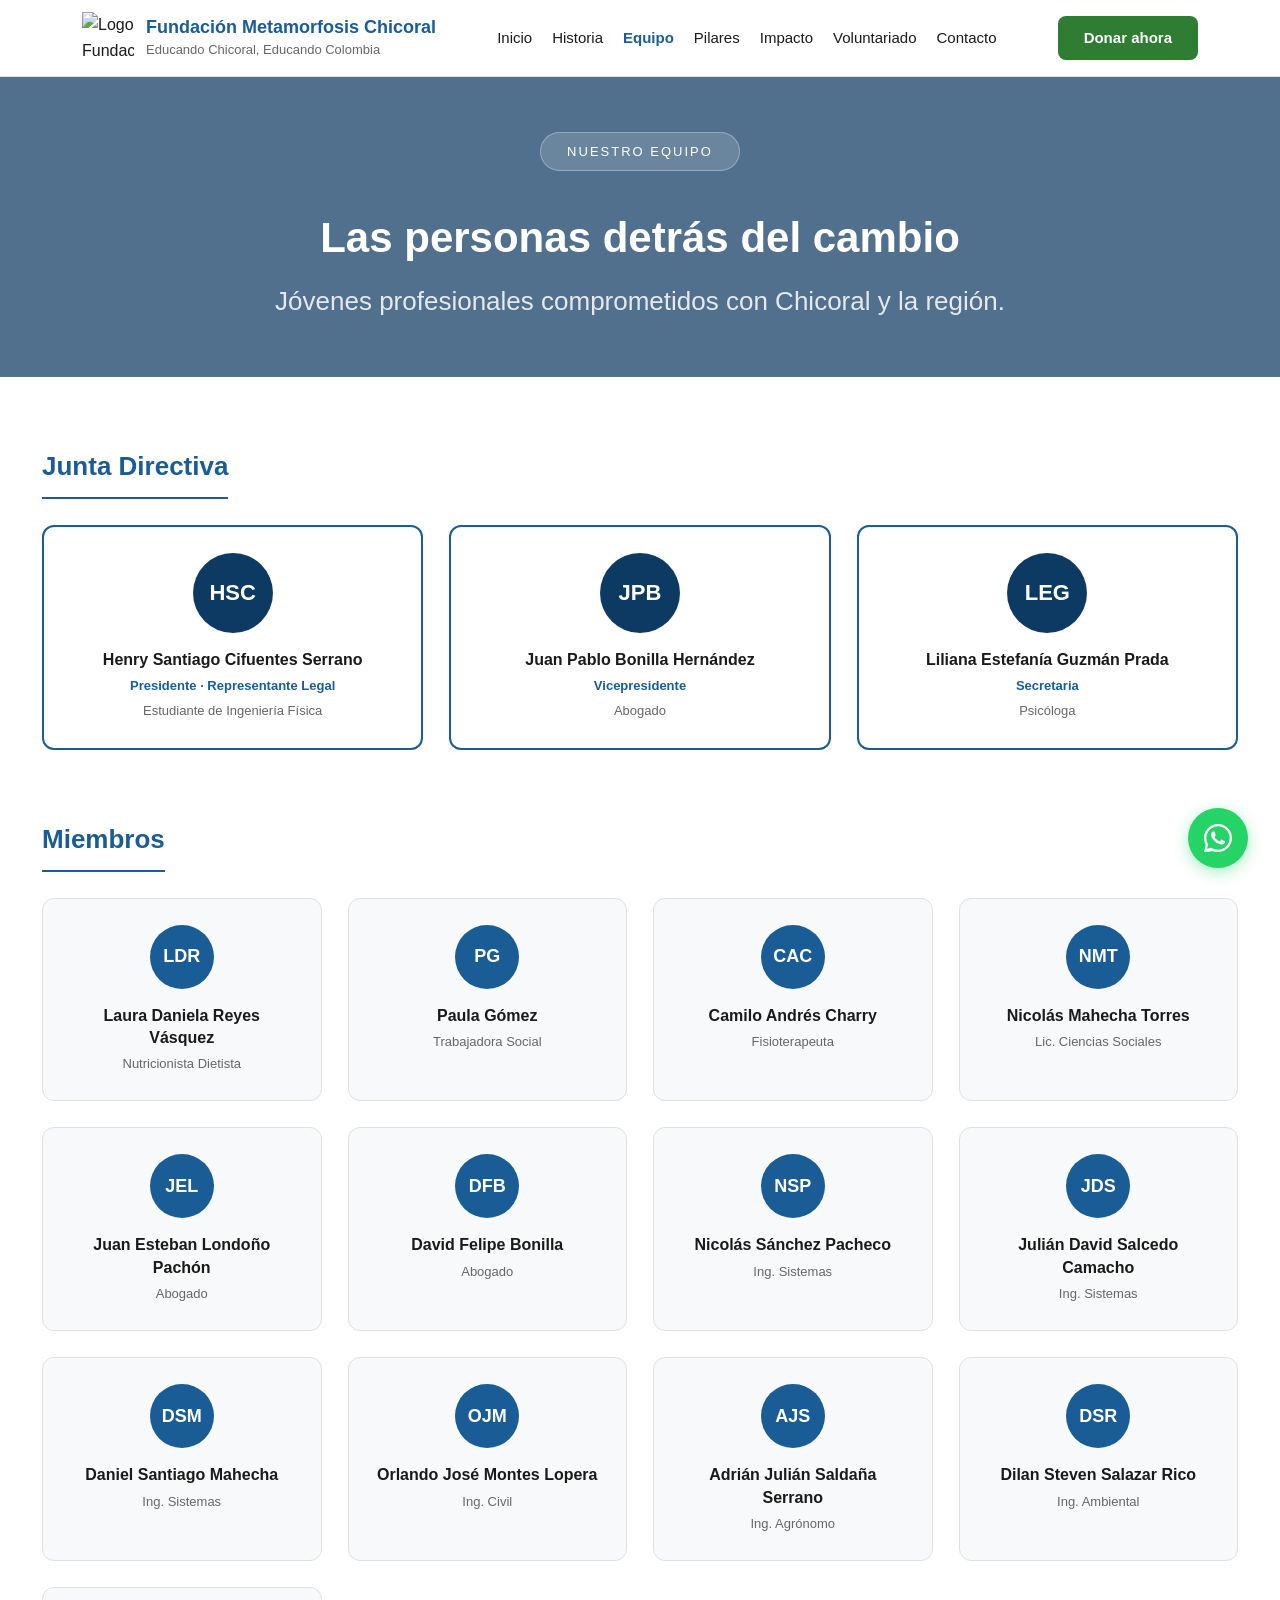
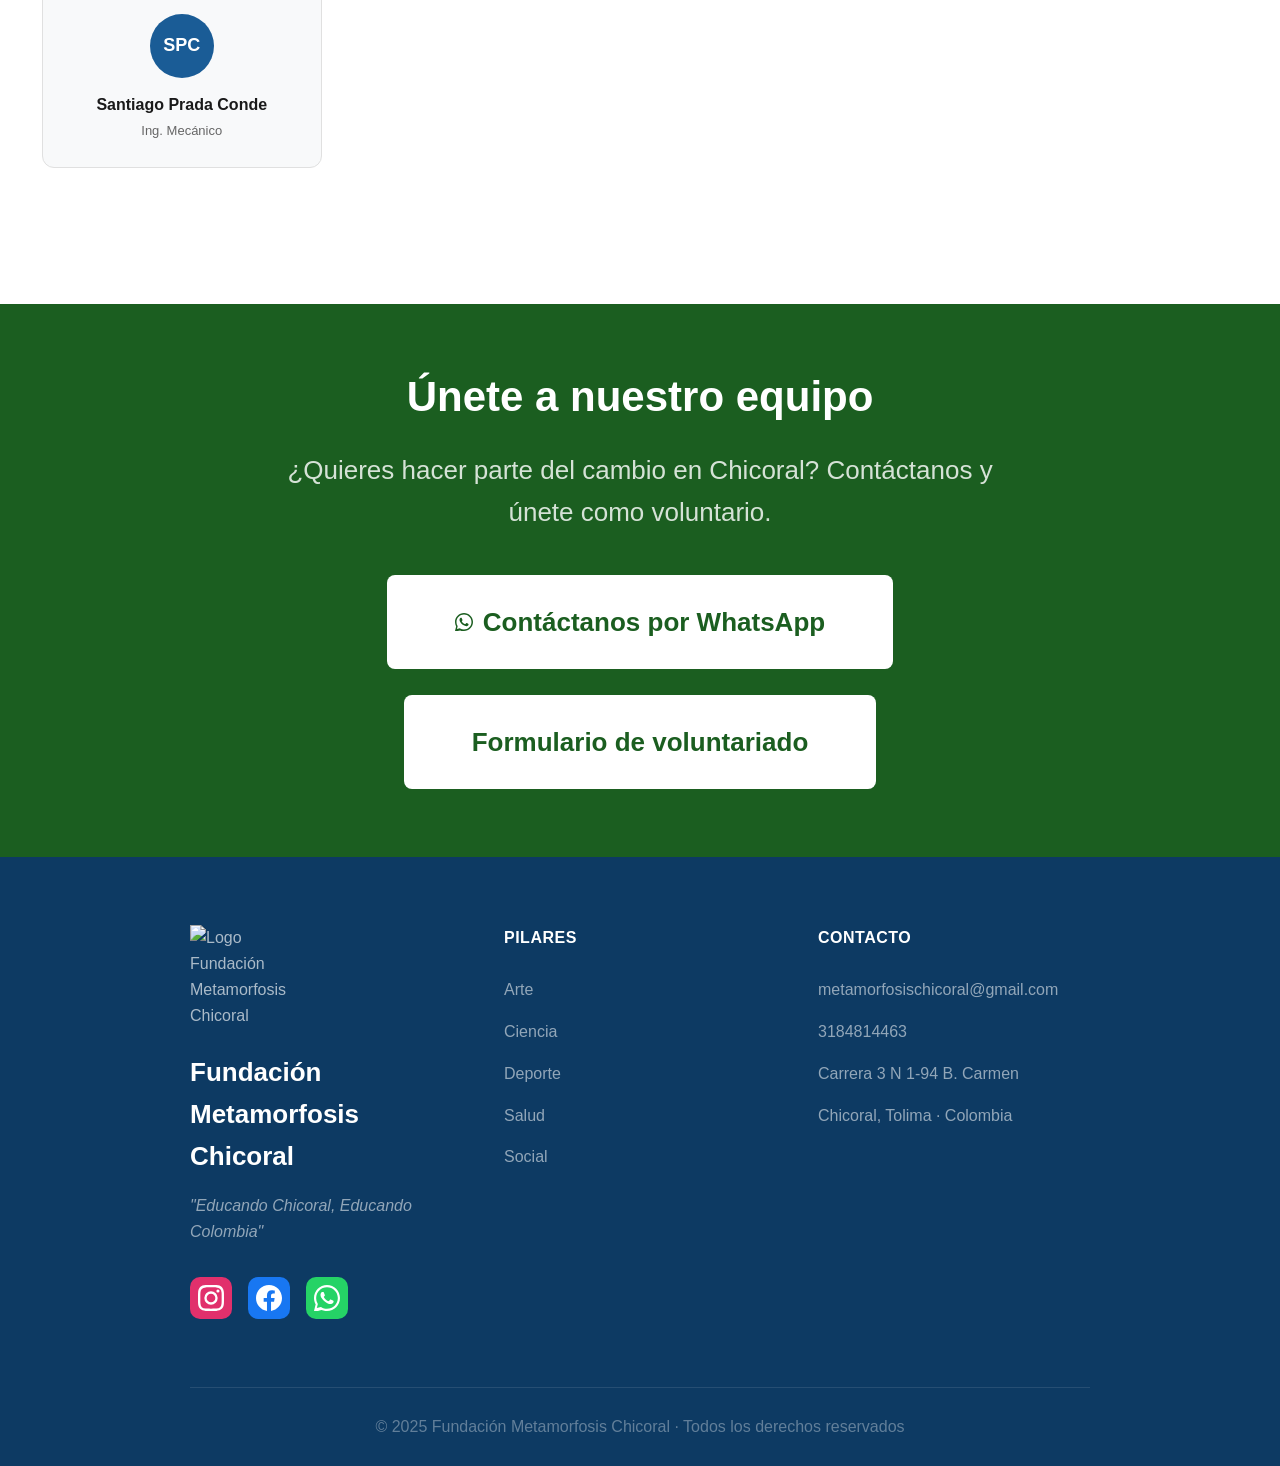
==== equipo.html @ ad76da76 "feat: paginas historia y equipo separadas" ====
<!DOCTYPE html>
<html lang="es">
  <head>
    <meta charset="UTF-8" />
    <meta name="viewport" content="width=device-width, initial-scale=1.0" />
    <meta name="description" content="Equipo de la Fundación Metamorfosis Chicoral — Junta Directiva y Miembros." />
    <link rel="icon" type="image/png" href="img/logo.png" />
    <title>Equipo — Fundación Metamorfosis Chicoral</title>
    <link rel="stylesheet" href="css/styles.css" />
  </head>
  <body>

    <!-- Navbar -->
    <nav id="navbar">
      <div class="nav-container">
        <div class="nav-logo">
          <img src="img/logo.png" alt="Logo Fundación Metamorfosis Chicoral" />
          <div class="nav-logo-text">
            <span class="nav-logo-nombre">Fundación Metamorfosis Chicoral</span>
            <span class="nav-logo-slogan">Educando Chicoral, Educando Colombia</span>
          </div>
        </div>
        <ul class="nav-links">
          <li><a href="index.html">Inicio</a></li>
          <li><a href="historia.html">Historia</a></li>
          <li><a href="equipo.html" class="active">Equipo</a></li>
          <li><a href="index.html#pilares">Pilares</a></li>
          <li><a href="index.html#impacto">Impacto</a></li>
          <li><a href="index.html#voluntariado">Voluntariado</a></li>
          <li><a href="index.html#footer">Contacto</a></li>
        </ul>
        <a href="index.html#donaciones" class="nav-btn">Donar ahora</a>
        <div class="nav-hamburger" id="hamburger">
          <span></span><span></span><span></span>
        </div>
      </div>
    </nav>

    <!-- Hero Equipo -->
    <div class="page-hero">
      <div class="page-hero-overlay"></div>
      <div class="page-hero-content">
        <span class="hero-tag">Nuestro equipo</span>
        <h1>Las personas detrás del cambio</h1>
        <p>Jóvenes profesionales comprometidos con Chicoral y la región.</p>
      </div>
    </div>

    <!-- Equipo -->
    <section id="equipo">
      <div class="equipo-container">

        <div class="equipo-bloque">
          <h3 class="equipo-titulo">Junta Directiva</h3>
          <div class="equipo-grid junta-grid">
            <div class="miembro-card junta">
              <div class="miembro-avatar">HSC</div>
              <div class="miembro-nombre">Henry Santiago Cifuentes Serrano</div>
              <div class="miembro-cargo">Presidente · Representante Legal</div>
              <div class="miembro-profesion">Estudiante de Ingeniería Física</div>
            </div>
            <div class="miembro-card junta">
              <div class="miembro-avatar">JPB</div>
              <div class="miembro-nombre">Juan Pablo Bonilla Hernández</div>
              <div class="miembro-cargo">Vicepresidente</div>
              <div class="miembro-profesion">Abogado</div>
            </div>
            <div class="miembro-card junta">
              <div class="miembro-avatar">LEG</div>
              <div class="miembro-nombre">Liliana Estefanía Guzmán Prada</div>
              <div class="miembro-cargo">Secretaria</div>
              <div class="miembro-profesion">Psicóloga</div>
            </div>
          </div>
        </div>

        <div class="equipo-bloque">
          <h3 class="equipo-titulo">Miembros</h3>
          <div class="equipo-grid miembros-grid">
            <div class="miembro-card">
              <div class="miembro-avatar">LDR</div>
              <div class="miembro-nombre">Laura Daniela Reyes Vásquez</div>
              <div class="miembro-profesion">Nutricionista Dietista</div>
            </div>
            <div class="miembro-card">
              <div class="miembro-avatar">PG</div>
              <div class="miembro-nombre">Paula Gómez</div>
              <div class="miembro-profesion">Trabajadora Social</div>
            </div>
            <div class="miembro-card">
              <div class="miembro-avatar">CAC</div>
              <div class="miembro-nombre">Camilo Andrés Charry</div>
              <div class="miembro-profesion">Fisioterapeuta</div>
            </div>
            <div class="miembro-card">
              <div class="miembro-avatar">NMT</div>
              <div class="miembro-nombre">Nicolás Mahecha Torres</div>
              <div class="miembro-profesion">Lic. Ciencias Sociales</div>
            </div>
            <div class="miembro-card">
              <div class="miembro-avatar">JEL</div>
              <div class="miembro-nombre">Juan Esteban Londoño Pachón</div>
              <div class="miembro-profesion">Abogado</div>
            </div>
            <div class="miembro-card">
              <div class="miembro-avatar">DFB</div>
              <div class="miembro-nombre">David Felipe Bonilla</div>
              <div class="miembro-profesion">Abogado</div>
            </div>
            <div class="miembro-card">
              <div class="miembro-avatar">NSP</div>
              <div class="miembro-nombre">Nicolás Sánchez Pacheco</div>
              <div class="miembro-profesion">Ing. Sistemas</div>
            </div>
            <div class="miembro-card">
              <div class="miembro-avatar">JDS</div>
              <div class="miembro-nombre">Julián David Salcedo Camacho</div>
              <div class="miembro-profesion">Ing. Sistemas</div>
            </div>
            <div class="miembro-card">
              <div class="miembro-avatar">DSM</div>
              <div class="miembro-nombre">Daniel Santiago Mahecha</div>
              <div class="miembro-profesion">Ing. Sistemas</div>
            </div>
            <div class="miembro-card">
              <div class="miembro-avatar">OJM</div>
              <div class="miembro-nombre">Orlando José Montes Lopera</div>
              <div class="miembro-profesion">Ing. Civil</div>
            </div>
            <div class="miembro-card">
              <div class="miembro-avatar">AJS</div>
              <div class="miembro-nombre">Adrián Julián Saldaña Serrano</div>
              <div class="miembro-profesion">Ing. Agrónomo</div>
            </div>
            <div class="miembro-card">
              <div class="miembro-avatar">DSR</div>
              <div class="miembro-nombre">Dilan Steven Salazar Rico</div>
              <div class="miembro-profesion">Ing. Ambiental</div>
            </div>
            <div class="miembro-card">
              <div class="miembro-avatar">SPC</div>
              <div class="miembro-nombre">Santiago Prada Conde</div>
              <div class="miembro-profesion">Ing. Mecánico</div>
            </div>
          </div>
        </div>

      </div>
    </section>

    <!-- CTA -->
    <section id="cta">
      <div class="cta-container">
        <h2>Únete a nuestro equipo</h2>
        <p>¿Quieres hacer parte del cambio en Chicoral? Contáctanos y únete como voluntario.</p>
        <div class="cta-btns">
          <a href="https://wa.me/573184814463" target="_blank" class="btn-wapp">
            <svg xmlns="http://www.w3.org/2000/svg" width="18" height="18" viewBox="0 0 24 24" fill="#1b5e20"><path d="M17.472 14.382c-.297-.149-1.758-.867-2.03-.967-.273-.099-.471-.148-.67.15-.197.297-.767.966-.94 1.164-.173.199-.347.223-.644.075-.297-.15-1.255-.463-2.39-1.475-.883-.788-1.48-1.761-1.653-2.059-.173-.297-.018-.458.13-.606.134-.133.298-.347.446-.52.149-.174.198-.298.298-.497.099-.198.05-.371-.025-.52-.075-.149-.669-1.612-.916-2.207-.242-.579-.487-.5-.669-.51-.173-.008-.371-.01-.57-.01-.198 0-.52.074-.792.372-.272.297-1.04 1.016-1.04 2.479 0 1.462 1.065 2.875 1.213 3.074.149.198 2.096 3.2 5.077 4.487.709.306 1.262.489 1.694.625.712.227 1.36.195 1.871.118.571-.085 1.758-.719 2.006-1.413.248-.694.248-1.289.173-1.413-.074-.124-.272-.198-.57-.347z"/><path d="M12 0C5.373 0 0 5.373 0 12c0 2.127.557 4.126 1.526 5.855L.057 23.743a.75.75 0 0 0 .914.914l5.888-1.469A11.944 11.944 0 0 0 12 24c6.627 0 12-5.373 12-12S18.627 0 12 0zm0 22c-1.891 0-3.667-.523-5.188-1.427l-.372-.22-3.853.961.977-3.762-.242-.386A9.944 9.944 0 0 1 2 12C2 6.477 6.477 2 12 2s10 4.477 10 10-4.477 10-10 10z"/></svg>
            Contáctanos por WhatsApp
          </a>
          <a href="index.html#voluntariado" class="btn-primary" style="background:var(--blanco);color:var(--verde-oscuro);">
            Formulario de voluntariado
          </a>
        </div>
      </div>
    </section>

    <!-- Footer -->
    <footer id="footer">
      <div class="footer-container">
        <div class="footer-brand">
          <img src="img/logo.png" alt="Logo Fundación Metamorfosis Chicoral" />
          <div class="footer-nombre">Fundación Metamorfosis Chicoral</div>
          <div class="footer-slogan">"Educando Chicoral, Educando Colombia"</div>
          <div class="footer-redes">
            <a href="https://www.instagram.com/fund.metamorfosis.chicoral/" target="_blank" class="red-instagram">
              <svg xmlns="http://www.w3.org/2000/svg" width="22" height="22" viewBox="0 0 24 24" fill="white"><path d="M12 2.163c3.204 0 3.584.012 4.85.07 3.252.148 4.771 1.691 4.919 4.919.058 1.265.069 1.645.069 4.849 0 3.205-.012 3.584-.069 4.849-.149 3.225-1.664 4.771-4.919 4.919-1.266.058-1.644.07-4.85.07-3.204 0-3.584-.012-4.849-.07-3.26-.149-4.771-1.699-4.919-4.92-.058-1.265-.07-1.644-.07-4.849 0-3.204.013-3.583.07-4.849.149-3.227 1.664-4.771 4.919-4.919 1.266-.057 1.645-.069 4.849-.069zM12 0C8.741 0 8.333.014 7.053.072 2.695.272.273 2.69.073 7.052.014 8.333 0 8.741 0 12c0 3.259.014 3.668.072 4.948.2 4.358 2.618 6.78 6.98 6.98C8.333 23.986 8.741 24 12 24c3.259 0 3.668-.014 4.948-.072 4.354-.2 6.782-2.618 6.979-6.98.059-1.28.073-1.689.073-4.948 0-3.259-.014-3.667-.072-4.947-.196-4.354-2.617-6.78-6.979-6.98C15.668.014 15.259 0 12 0zm0 5.838a6.162 6.162 0 1 0 0 12.324 6.162 6.162 0 0 0 0-12.324zM12 16a4 4 0 1 1 0-8 4 4 0 0 1 0 8zm6.406-11.845a1.44 1.44 0 1 0 0 2.881 1.44 1.44 0 0 0 0-2.881z"/></svg>
            </a>
            <a href="https://www.facebook.com/profile.php?id=100083086075014" target="_blank" class="red-facebook">
              <svg xmlns="http://www.w3.org/2000/svg" width="22" height="22" viewBox="0 0 24 24" fill="white"><path d="M24 12.073C24 5.405 18.627 0 12 0S0 5.405 0 12.073C0 18.1 4.388 23.094 10.125 24v-8.437H7.078v-3.49h3.047V9.43c0-3.007 1.792-4.669 4.533-4.669 1.312 0 2.686.235 2.686.235v2.953H15.83c-1.491 0-1.956.925-1.956 1.874v2.25h3.328l-.532 3.49h-2.796V24C19.612 23.094 24 18.1 24 12.073z"/></svg>
            </a>
            <a href="https://wa.me/573184814463" target="_blank" class="red-wapp">
              <svg xmlns="http://www.w3.org/2000/svg" width="22" height="22" viewBox="0 0 24 24" fill="white"><path d="M17.472 14.382c-.297-.149-1.758-.867-2.03-.967-.273-.099-.471-.148-.67.15-.197.297-.767.966-.94 1.164-.173.199-.347.223-.644.075-.297-.15-1.255-.463-2.39-1.475-.883-.788-1.48-1.761-1.653-2.059-.173-.297-.018-.458.13-.606.134-.133.298-.347.446-.52.149-.174.198-.298.298-.497.099-.198.05-.371-.025-.52-.075-.149-.669-1.612-.916-2.207-.242-.579-.487-.5-.669-.51-.173-.008-.371-.01-.57-.01-.198 0-.52.074-.792.372-.272.297-1.04 1.016-1.04 2.479 0 1.462 1.065 2.875 1.213 3.074.149.198 2.096 3.2 5.077 4.487.709.306 1.262.489 1.694.625.712.227 1.36.195 1.871.118.571-.085 1.758-.719 2.006-1.413.248-.694.248-1.289.173-1.413-.074-.124-.272-.198-.57-.347z"/><path d="M12 0C5.373 0 0 5.373 0 12c0 2.127.557 4.126 1.526 5.855L.057 23.743a.75.75 0 0 0 .914.914l5.888-1.469A11.944 11.944 0 0 0 12 24c6.627 0 12-5.373 12-12S18.627 0 12 0zm0 22c-1.891 0-3.667-.523-5.188-1.427l-.372-.22-3.853.961.977-3.762-.242-.386A9.944 9.944 0 0 1 2 12C2 6.477 6.477 2 12 2s10 4.477 10 10-4.477 10-10 10z"/></svg>
            </a>
          </div>
        </div>
        <div class="footer-col">
          <div class="footer-title">Pilares</div>
          <ul>
            <li><a href="index.html#pilares">Arte</a></li>
            <li><a href="index.html#pilares">Ciencia</a></li>
            <li><a href="index.html#pilares">Deporte</a></li>
            <li><a href="index.html#pilares">Salud</a></li>
            <li><a href="index.html#pilares">Social</a></li>
          </ul>
        </div>
        <div class="footer-col">
          <div class="footer-title">Contacto</div>
          <ul>
            <li><a href="mailto:metamorfosischicoral@gmail.com">metamorfosischicoral@gmail.com</a></li>
            <li><a href="https://wa.me/573184814463" target="_blank">3184814463</a></li>
            <li>Carrera 3 N 1-94 B. Carmen</li>
            <li>Chicoral, Tolima · Colombia</li>
          </ul>
        </div>
      </div>
      <div class="footer-bottom">
        © 2025 Fundación Metamorfosis Chicoral · Todos los derechos reservados
      </div>
    </footer>

    <!-- Botón flotante WhatsApp -->
    <a href="https://wa.me/573184814463" target="_blank" class="btn-flotante-wapp" title="Escríbenos por WhatsApp">
      <svg xmlns="http://www.w3.org/2000/svg" width="28" height="28" viewBox="0 0 24 24" fill="white"><path d="M17.472 14.382c-.297-.149-1.758-.867-2.03-.967-.273-.099-.471-.148-.67.15-.197.297-.767.966-.94 1.164-.173.199-.347.223-.644.075-.297-.15-1.255-.463-2.39-1.475-.883-.788-1.48-1.761-1.653-2.059-.173-.297-.018-.458.13-.606.134-.133.298-.347.446-.52.149-.174.198-.298.298-.497.099-.198.05-.371-.025-.52-.075-.149-.669-1.612-.916-2.207-.242-.579-.487-.5-.669-.51-.173-.008-.371-.01-.57-.01-.198 0-.52.074-.792.372-.272.297-1.04 1.016-1.04 2.479 0 1.462 1.065 2.875 1.213 3.074.149.198 2.096 3.2 5.077 4.487.709.306 1.262.489 1.694.625.712.227 1.36.195 1.871.118.571-.085 1.758-.719 2.006-1.413.248-.694.248-1.289.173-1.413-.074-.124-.272-.198-.57-.347z"/><path d="M12 0C5.373 0 0 5.373 0 12c0 2.127.557 4.126 1.526 5.855L.057 23.743a.75.75 0 0 0 .914.914l5.888-1.469A11.944 11.944 0 0 0 12 24c6.627 0 12-5.373 12-12S18.627 0 12 0zm0 22c-1.891 0-3.667-.523-5.188-1.427l-.372-.22-3.853.961.977-3.762-.242-.386A9.944 9.944 0 0 1 2 12C2 6.477 6.477 2 12 2s10 4.477 10 10-4.477 10-10 10z"/></svg>
    </a>

    <script src="js/main.js"></script>
  </body>
</html>
---- css/styles.css ----
* {
  margin: 0;
  padding: 0;
  box-sizing: border-box;
}

:root {
  --azul: #1a5c96;
  --azul-oscuro: #0d3a63;
  --verde: #2e7d32;
  --verde-oscuro: #1b5e20;
  --blanco: #ffffff;
  --gris-claro: #f8f9fa;
  --gris-texto: #666666;
  --texto: #1a1a1a;

  /* Escala áurea: 16 × 1.618 */
  --s1: 16px;
  --s2: 26px;
  --s3: 42px;
  --s4: 68px;
  --s5: 110px;
  --s6: 178px;
}

html, body {
  overflow-x: hidden;
  width: 100%;
}

body {
  font-family: 'Segoe UI', Arial, sans-serif;
  color: var(--texto);
  line-height: 1.618;
  font-size: var(--s1);
}
/* ===== SCROLL OFFSET PARA NAVBAR ===== */
section, footer {
  scroll-margin-top: 80px;
}

/* ===== NAVBAR ===== */
#navbar {
  position: sticky;
  top: 0;
  z-index: 1000;
  background: var(--blanco);
  border-bottom: 1px solid #e0e0e0;
}

.nav-container {
  max-width: 1200px;
  margin: 0 auto;
  padding: 12px var(--s3);
  display: flex;
  align-items: center;
  justify-content: space-between;
  gap: var(--s1);
}

.nav-logo {
  display: flex;
  align-items: center;
  gap: 12px;
  text-decoration: none;
}

.nav-logo img {
  width: 52px;
  height: 52px;
  object-fit: contain;
}

.nav-logo-text {
  display: flex;
  flex-direction: column;
}

.nav-logo-nombre {
  font-size: 18px;
  font-weight: 600;
  color: var(--azul);
  line-height: 1.3;
}

.nav-logo-slogan {
  font-size: 13px;
  color: var(--gris-texto);
}

.nav-links {
  display: flex;
  list-style: none;
  gap: 20px;
}

.nav-links a {
  text-decoration: none;
  font-size: 15px;
  color: var(--texto);
  transition: color 0.2s;
  white-space: nowrap;
}

.nav-links a:hover {
  color: var(--azul);
}

.nav-btn {
  background: var(--verde);
  color: var(--blanco);
  padding: 10px var(--s2);
  border-radius: 8px;
  font-size: 15px;
  font-weight: 600;
  text-decoration: none;
  transition: background 0.2s;
  white-space: nowrap;
}

.nav-btn:hover {
  background: var(--verde-oscuro);
}

.nav-hamburger {
  display: none;
  flex-direction: column;
  gap: 5px;
  cursor: pointer;
}

.nav-hamburger span {
  width: var(--s2);
  height: 2px;
  background: var(--texto);
  border-radius: 2px;
}

/* ===== HERO ===== */
#hero {
  position: relative;
  height: 618px;
  background-image: url('../img/chicoral.png');
  background-size: cover;
  background-position: center;
  display: flex;
  align-items: center;
  justify-content: center;
}

.hero-overlay {
  position: absolute;
  inset: 0;
  background: rgba(13, 58, 99, 0.65);
}

.hero-content {
  position: relative;
  text-align: center;
  color: var(--blanco);
  padding: 0 var(--s3);
  max-width: 860px;
}

.hero-tag {
  display: inline-block;
  background: rgba(255, 255, 255, 0.15);
  border: 1px solid rgba(255, 255, 255, 0.3);
  color: var(--blanco);
  font-size: 13px;
  padding: 8px var(--s2);
  border-radius: 20px;
  margin-bottom: var(--s2);
  letter-spacing: 2px;
  text-transform: uppercase;
}

.hero-content h1 {
  font-size: var(--s4);
  font-weight: 700;
  margin-bottom: var(--s2);
  line-height: 1.2;
}

.hero-content p {
  font-size: var(--s2);
  opacity: 0.88;
  margin-bottom: var(--s3);
  line-height: 1.618;
}

.hero-btns {
  display: flex;
  gap: var(--s1);
  justify-content: center;
  flex-wrap: wrap;
}

.btn-primary {
  background: var(--blanco);
  color: var(--azul);
  padding: 14px var(--s3);
  border-radius: 8px;
  font-size: var(--s1);
  font-weight: 600;
  text-decoration: none;
  transition: opacity 0.2s;
}

.btn-primary:hover { opacity: 0.9; }

.btn-secondary {
  background: var(--verde);
  color: var(--blanco);
  padding: 14px var(--s3);
  border-radius: 8px;
  font-size: var(--s1);
  font-weight: 600;
  text-decoration: none;
  transition: background 0.2s;
}

.btn-secondary:hover { background: var(--verde-oscuro); }

/* ===== STATS ===== */
#stats {
  background: var(--azul);
  display: grid;
  grid-template-columns: repeat(4, 1fr);
}

.stat {
  text-align: center;
  padding: var(--s3) var(--s2);
  border-right: 1px solid rgba(255, 255, 255, 0.15);
}

.stat:last-child { border-right: none; }

.stat-num {
  font-size: var(--s4);
  font-weight: 700;
  color: var(--blanco);
  margin-bottom: 8px;
  line-height: 1;
}

.stat-label {
  font-size: var(--s1);
  color: rgba(255, 255, 255, 0.75);
}

/* ===== SECTION HEADER — compartido ===== */
.section-header {
  text-align: center;
  margin-bottom: var(--s4);
}

.section-tag {
  display: inline-block;
  background: #eaf3de;
  color: #1b5e20;
  font-size: 13px;
  font-weight: 700;
  padding: 8px var(--s2);
  border-radius: 20px;
  margin-bottom: var(--s1);
  letter-spacing: 1px;
  text-transform: uppercase;
  border: 1.5px solid #c5e1a5;
}

.section-header h2 {
  font-size: var(--s3);
  font-weight: 700;
  color: var(--texto);
  margin-bottom: var(--s1);
}

.section-header p {
  font-size: var(--s2);
  color: var(--gris-texto);
  max-width: 618px;
  margin: 0 auto;
  line-height: 1.618;
}

/* ===== HISTORIA ===== */
#historia {
  background: var(--blanco);
  padding: var(--s4) var(--s3);
}

.historia-container {
  max-width: 1200px;
  margin: 0 auto;
}

.historia-timeline {
  position: relative;
  margin: var(--s3) 0;
  padding-left: var(--s3);
  border-left: 3px solid var(--azul);
}

.timeline-item {
  position: relative;
  margin-bottom: var(--s3);
}

.timeline-dot {
  position: absolute;
  left: calc(-1 * var(--s3) - 8px);
  top: 6px;
  width: 18px;
  height: 18px;
  background: var(--azul);
  border-radius: 50%;
  border: 3px solid var(--blanco);
  box-shadow: 0 0 0 3px var(--azul);
}

.timeline-fecha {
  font-size: var(--s1);
  font-weight: 700;
  color: var(--azul);
  margin-bottom: 6px;
  letter-spacing: 0.5px;
}

.timeline-content h3 {
  font-size: var(--s2);
  font-weight: 700;
  color: var(--texto);
  margin-bottom: var(--s1);
}

.timeline-content p {
  font-size: var(--s1);
  color: var(--gris-texto);
  line-height: 1.618;
  margin-bottom: 12px;
}

.timeline-fotos {
  display: grid;
  grid-template-columns: 0.4fr 1fr;
  gap: var(--s1);
  margin-top: var(--s2);
}

.timeline-fotos img {
  width: 100%;
  height: 300px;
  border-radius: 10px;
}

.timeline-fotos img:first-child {
  object-fit: contain;
  background: #000;
}

.timeline-fotos img:last-child {
  object-fit: cover;
  object-position: center;
}

.timeline-fotos img:hover {
  transform: scale(1.02);
}

.tres-fotos {
  grid-template-columns: 1fr 1fr 1fr !important;
}

.tres-fotos img {
  height: 220px !important;
  object-fit: cover !important;
  background: var(--gris-claro) !important;
}

.tres-fotos img:nth-child(2) {
  object-fit: contain !important;
  background: #fff !important;
}

.tres-fotos img:nth-child(3) {
  object-fit: cover;
  object-position: center 60%;
}

.btn-rues {
  display: inline-flex;
  align-items: center;
  gap: 8px;
  background: var(--azul);
  color: var(--blanco);
  padding: 10px 20px;
  border-radius: 8px;
  font-size: var(--s1);
  font-weight: 600;
  text-decoration: none;
  margin: var(--s1) 0 var(--s2);
  transition: background 0.2s;
}

.btn-rues:hover { background: var(--azul-oscuro); }

.historia-mision {
  display: grid;
  grid-template-columns: repeat(3, 1fr);
  gap: var(--s2);
  margin-top: var(--s3);
}

.mision-card {
  background: var(--gris-claro);
  border-radius: 12px;
  padding: var(--s3) var(--s2);
  border-top: 4px solid var(--azul);
}

.mision-card:nth-child(2) { border-top-color: var(--verde); }
.mision-card:nth-child(3) { border-top-color: var(--azul-oscuro); }

.mision-card h3 {
  font-size: var(--s2);
  font-weight: 700;
  color: var(--azul);
  margin-bottom: var(--s1);
  border-bottom: 2px solid var(--azul);
  padding-bottom: 8px;
}

.mision-card:nth-child(2) h3 {
  color: var(--verde);
  border-bottom-color: var(--verde);
}

.mision-card:nth-child(3) h3 {
  color: var(--azul-oscuro);
  border-bottom-color: var(--azul-oscuro);
}

.mision-card p {
  font-size: var(--s1);
  color: var(--gris-texto);
  line-height: 1.618;
}

/* ===== PILARES ===== */
#pilares {
  background: var(--azul-oscuro);
  padding: var(--s4) var(--s3);
}

#pilares .section-header h2 {
  color: var(--blanco);
}

#pilares .section-header p {
  color: rgba(255, 255, 255, 0.75);
}

#pilares .section-tag {
  background: rgba(255,255,255,0.12);
  color: #a5d6a7;
  border-color: rgba(255,255,255,0.2);
}

.pilares-container {
  max-width: 1200px;
  margin: 0 auto;
}

.pilares-grid {
  display: grid;
  grid-template-columns: repeat(5, 1fr);
  gap: var(--s2);
}

.pilar {
  background: rgba(255,255,255,0.06);
  border: 1px solid rgba(255,255,255,0.12);
  border-top: 4px solid var(--azul);
  border-radius: 12px;
  padding: var(--s3) var(--s2);
  text-align: center;
  transition: transform 0.2s, background 0.2s;
}

.pilar:nth-child(even) { border-top-color: #66bb6a; }

.pilar:hover {
  transform: translateY(-6px);
  background: rgba(255,255,255,0.1);
}

.pilar-icon {
  font-size: var(--s3);
  margin-bottom: var(--s1);
}

.pilar h3 {
  font-size: var(--s2);
  font-weight: 600;
  color: var(--blanco);
  margin-bottom: 10px;
}

.pilar p {
  font-size: var(--s1);
  color: rgba(255,255,255,0.65);
  line-height: 1.618;
}

/* ===== IMPACTO ===== */
#impacto {
  background: var(--gris-claro);
  padding: var(--s4) var(--s3);
}

.impacto-container {
  max-width: 1200px;
  margin: 0 auto;
  display: grid;
  grid-template-columns: 61.8% 38.2%;
  gap: var(--s4);
  align-items: center;
}

.impacto-text h2 {
  font-size: var(--s3);
  font-weight: 700;
  color: var(--texto);
  margin: var(--s1) 0 var(--s2);
  line-height: 1.2;
}

.impacto-text p {
  font-size: var(--s1);
  color: var(--gris-texto);
  line-height: 1.618;
  margin-bottom: var(--s2);
}

.impacto-galeria { width: 100%; }

.galeria-grid {
  display: grid;
  grid-template-columns: 1fr 1fr;
  gap: 10px;
}

.galeria-grid img {
  width: 100%;
  height: 200px;
  object-fit: cover;
  border-radius: 10px;
  transition: transform 0.3s;
}

.galeria-grid img:hover { transform: scale(1.04); }

/* ===== DONACIONES ===== */
#donaciones {
  background: var(--blanco);
  padding: var(--s4) var(--s3);
}

.donaciones-container {
  max-width: 1200px;
  margin: 0 auto;
}

.donaciones-grid {
  display: grid;
  grid-template-columns: repeat(3, 1fr);
  gap: var(--s2);
  margin-top: var(--s3);
}

.donacion-card {
  background: var(--gris-claro);
  border-radius: 16px;
  padding: var(--s3) var(--s2);
  text-align: center;
  border: 1px solid #e0e0e0;
  transition: transform 0.2s, box-shadow 0.2s;
}

.donacion-card:hover {
  transform: translateY(-4px);
  box-shadow: 0 12px 32px rgba(0,0,0,0.08);
}

.donacion-logo {
  width: 64px;
  height: 64px;
  border-radius: 16px;
  display: flex;
  align-items: center;
  justify-content: center;
  margin: 0 auto var(--s1);
  font-size: 28px;
  font-weight: 800;
  color: var(--blanco);
}

.nequi-color { background: #7c3aed; }
.daviplata-color { background: #dc2626; }
.wapp-color { background: #25D366; }

.donacion-card h3 {
  font-size: var(--s2);
  font-weight: 700;
  color: var(--texto);
  margin-bottom: 8px;
}

.donacion-numero {
  font-size: var(--s2);
  font-weight: 700;
  color: var(--azul);
  margin-bottom: 6px;
}

.donacion-nombre {
  font-size: 13px;
  color: var(--gris-texto);
}

/* ===== VOLUNTARIADO ===== */
#voluntariado {
  background: var(--gris-claro);
  padding: var(--s4) var(--s3);
}

.voluntariado-container {
  max-width: 1200px;
  margin: 0 auto;
}

.voluntariado-grid {
  display: grid;
  grid-template-columns: 38.2% 61.8%;
  gap: var(--s4);
  align-items: start;
  margin-top: var(--s3);
}

.voluntariado-info h3 {
  font-size: var(--s2);
  font-weight: 700;
  color: var(--texto);
  margin-bottom: var(--s2);
}

.voluntariado-lista {
  list-style: none;
  margin-bottom: var(--s3);
}

.voluntariado-lista li {
  font-size: var(--s1);
  color: var(--gris-texto);
  line-height: 1.618;
  margin-bottom: var(--s1);
  padding-left: var(--s2);
  position: relative;
}

.voluntariado-lista li::before {
  content: '';
  position: absolute;
  left: 0;
  top: 10px;
  width: 8px;
  height: 8px;
  background: var(--verde);
  border-radius: 50%;
}

.voluntariado-form {
  background: var(--blanco);
  border-radius: 16px;
  padding: var(--s3);
  border: 1px solid #e0e0e0;
}

.form-group {
  margin-bottom: var(--s2);
}

.form-group label {
  display: block;
  font-size: 13px;
  font-weight: 600;
  color: var(--texto);
  margin-bottom: 6px;
  letter-spacing: 0.3px;
}

.form-group input,
.form-group select {
  width: 100%;
  padding: 12px var(--s1);
  border: 1.5px solid #e0e0e0;
  border-radius: 8px;
  font-size: var(--s1);
  color: var(--texto);
  font-family: 'Segoe UI', Arial, sans-serif;
  transition: border-color 0.2s;
  background: var(--blanco);
}

.form-group input:focus,
.form-group select:focus {
  outline: none;
  border-color: var(--azul);
}

.btn-form {
  width: 100%;
  background: var(--verde);
  color: var(--blanco);
  padding: 14px;
  border: none;
  border-radius: 8px;
  font-size: var(--s1);
  font-weight: 600;
  cursor: pointer;
  transition: background 0.2s;
  font-family: 'Segoe UI', Arial, sans-serif;
}

.btn-form:hover { background: var(--verde-oscuro); }

/* ===== CTA ===== */
#cta {
  background: var(--verde-oscuro);
  padding: var(--s4) var(--s3);
  text-align: center;
}

.cta-container {
  max-width: 760px;
  margin: 0 auto;
}

#cta h2 {
  font-size: var(--s3);
  font-weight: 700;
  color: var(--blanco);
  margin-bottom: var(--s2);
  line-height: 1.2;
}

#cta p {
  font-size: var(--s2);
  color: rgba(255, 255, 255, 0.82);
  line-height: 1.618;
  margin-bottom: var(--s3);
}

.cta-btns {
  display: flex;
  gap: var(--s2);
  justify-content: center;
  flex-wrap: wrap;
}

.cta-btns a {
  display: flex;
  align-items: center;
  gap: 10px;
  padding: var(--s2) var(--s4);
  border-radius: 8px;
  font-size: var(--s2);
  font-weight: 600;
  text-decoration: none;
  transition: opacity 0.2s;
}

.cta-btns a:hover { opacity: 0.88; }

.btn-wapp {
  background: var(--blanco);
  color: var(--verde-oscuro);
}

/* ===== FOOTER ===== */
#footer {
  background: var(--azul-oscuro);
  color: rgba(255, 255, 255, 0.65);
  padding: var(--s4) var(--s3) 0;
}

.footer-container {
  max-width: 900px;
  margin: 0 auto;
  display: grid;
  grid-template-columns: 1fr 1fr 1fr;
  gap: var(--s3);
  padding-bottom: var(--s4);
  border-bottom: 1px solid rgba(255, 255, 255, 0.1);
  align-items: start;
}

.footer-brand {
  display: flex;
  flex-direction: column;
  align-items: flex-start;
  gap: var(--s1);
}

.footer-brand img {
  width: var(--s5);
  height: var(--s5);
  object-fit: contain;
}

.footer-nombre {
  font-size: var(--s2);
  font-weight: 600;
  color: var(--blanco);
}

.footer-slogan {
  font-size: var(--s1);
  color: rgba(255, 255, 255, 0.55);
  font-style: italic;
}

.footer-redes {
  display: flex;
  gap: var(--s1);
  margin-top: var(--s1);
}

.footer-redes a {
  width: var(--s3);
  height: var(--s3);
  border-radius: 10px;
  display: flex;
  align-items: center;
  justify-content: center;
  transition: opacity 0.2s;
}

.footer-redes a svg {
  width: var(--s2);
  height: var(--s2);
}

.footer-redes a:hover { opacity: 0.85; }
.red-instagram { background: #E1306C; }
.red-facebook { background: #1877F2; }
.red-wapp { background: #25D366; }

.footer-col { display: flex; flex-direction: column; }

.footer-title {
  font-size: var(--s1);
  font-weight: 600;
  color: var(--blanco);
  margin-bottom: var(--s2);
  letter-spacing: 0.5px;
  text-transform: uppercase;
}

.footer-col ul { list-style: none; }

.footer-col ul li {
  margin-bottom: var(--s1);
  font-size: var(--s1);
  line-height: 1.618;
  color: rgba(255, 255, 255, 0.55);
}

.footer-col ul a {
  color: rgba(255, 255, 255, 0.55);
  text-decoration: none;
  transition: color 0.2s;
}

.footer-col ul a:hover { color: var(--blanco); }

.footer-bottom {
  max-width: 900px;
  margin: 0 auto;
  padding: var(--s2) 0;
  font-size: var(--s1);
  text-align: center;
  color: rgba(255, 255, 255, 0.35);
}

/* ===== RESPONSIVE ===== */

/* Tablet — 1024px */
@media (max-width: 1024px) {
  .nav-links {
    gap: 12px;
  }

  .nav-links a {
    font-size: 13px;
  }

  .pilares-grid {
    grid-template-columns: repeat(3, 1fr);
  }

  .impacto-container {
    grid-template-columns: 1fr;
  }

  .historia-mision {
    grid-template-columns: 1fr 1fr;
  }

  .donaciones-grid {
    grid-template-columns: repeat(3, 1fr);
  }

  .voluntariado-grid {
    grid-template-columns: 1fr;
  }
}

/* Móvil — 768px */
@media (max-width: 768px) {

  /* Navbar */
  .nav-links {
    display: none;
    flex-direction: column;
    position: absolute;
    top: 100%;
    left: 0;
    right: 0;
    background: var(--blanco);
    border-bottom: 1px solid #e0e0e0;
    padding: var(--s1) var(--s2);
    gap: 4px;
    z-index: 999;
  }

  .nav-links.active {
    display: flex;
  }

  .nav-links a {
    font-size: 16px;
    padding: 10px 0;
    border-bottom: 1px solid #f0f0f0;
  }

  .nav-btn {
    font-size: 13px;
    padding: 8px 14px;
  }

  .nav-hamburger {
    display: flex;
  }

  .nav-logo-nombre {
    font-size: 14px;
  }

  .nav-logo-slogan {
    display: none;
  }

  .nav-logo img {
    width: 40px;
    height: 40px;
  }

  /* Hero */
  #hero {
    height: auto;
    min-height: 500px;
    padding: var(--s4) var(--s2);
  }

  .hero-content h1 {
    font-size: var(--s3);
  }

  .hero-content p {
    font-size: var(--s1);
  }

  .hero-btns {
    flex-direction: column;
    align-items: center;
  }

  .btn-primary, .btn-secondary {
    width: 100%;
    text-align: center;
    justify-content: center;
  }

  /* Stats */
  #stats {
    grid-template-columns: repeat(2, 1fr);
  }

  .stat {
    border-right: none;
    border-bottom: 1px solid rgba(255,255,255,0.15);
  }

  .stat-num {
    font-size: var(--s3);
  }

  /* Historia */
  #historia {
    padding: var(--s3) var(--s2);
  }

  .historia-timeline {
    padding-left: var(--s2);
  }

  .timeline-fotos {
    grid-template-columns: 1fr;
  }

  .timeline-fotos img {
    height: 200px;
  }

  .tres-fotos {
    grid-template-columns: 1fr !important;
  }

  .tres-fotos img {
    height: 180px !important;
  }

  .historia-mision {
    grid-template-columns: 1fr;
  }

  /* Pilares */
  #pilares {
    padding: var(--s3) var(--s2);
  }

  .pilares-grid {
    grid-template-columns: 1fr 1fr;
    gap: var(--s1);
  }

  /* Impacto */
  #impacto {
    padding: var(--s3) var(--s2);
  }

  .impacto-container {
    grid-template-columns: 1fr;
    gap: var(--s2);
  }

  .galeria-grid img {
    height: 150px;
  }

  /* Donaciones */
  #donaciones {
    padding: var(--s3) var(--s2);
  }

  .donaciones-grid {
    grid-template-columns: 1fr;
    gap: var(--s2);
  }

  /* Voluntariado */
  #voluntariado {
    padding: var(--s3) var(--s2);
  }

  .voluntariado-grid {
    grid-template-columns: 1fr;
    gap: var(--s2);
  }

  /* CTA */
  #cta {
    padding: var(--s3) var(--s2);
  }

  #cta h2 {
    font-size: var(--s2);
  }

  #cta p {
    font-size: var(--s1);
  }

  .cta-btns a {
    padding: var(--s1) var(--s2);
    font-size: var(--s1);
  }

  /* Footer */
  #footer {
    padding: var(--s3) var(--s2) 0;
  }

  .footer-container {
    grid-template-columns: 1fr;
    gap: var(--s2);
  }

  .section-header h2 {
    font-size: var(--s2);
  }

  .section-header p {
    font-size: var(--s1);
  }
}

/* Móvil pequeño — 480px */
@media (max-width: 480px) {
  .pilares-grid {
    grid-template-columns: 1fr;
  }

  .stat-num {
    font-size: var(--s2);
  }

  .hero-content h1 {
    font-size: var(--s2);
  }

  .timeline-content h3 {
    font-size: var(--s1);
  }
}
/* ===== BOTÓN FLOTANTE WHATSAPP ===== */
.btn-flotante-wapp {
  position: fixed;
  bottom: 32px;
  right: 32px;
  width: 60px;
  height: 60px;
  background: #25D366;
  border-radius: 50%;
  display: flex;
  align-items: center;
  justify-content: center;
  box-shadow: 0 4px 16px rgba(37, 211, 102, 0.4);
  z-index: 9999;
  transition: transform 0.2s, box-shadow 0.2s;
}

.btn-flotante-wapp:hover {
  transform: scale(1.1);
  box-shadow: 0 6px 24px rgba(37, 211, 102, 0.5);
}

/* ===== ANIMACIONES SCROLL ===== */
#historia,
#pilares,
#impacto,
#donaciones,
#voluntariado,
#cta {
  opacity: 1;
  transform: none;
}

.pilar,
.mision-card,
.donacion-card,
.timeline-item,
.galeria-grid img {
  opacity: 0;
  transform: translateY(24px);
  transition: opacity 0.6s ease, transform 0.6s ease;
}

.pilar:nth-child(1) { transition-delay: 0.1s; }
.pilar:nth-child(2) { transition-delay: 0.2s; }
.pilar:nth-child(3) { transition-delay: 0.3s; }
.pilar:nth-child(4) { transition-delay: 0.4s; }
.pilar:nth-child(5) { transition-delay: 0.5s; }

.mision-card:nth-child(1) { transition-delay: 0.1s; }
.mision-card:nth-child(2) { transition-delay: 0.2s; }
.mision-card:nth-child(3) { transition-delay: 0.3s; }

.donacion-card:nth-child(1) { transition-delay: 0.1s; }
.donacion-card:nth-child(2) { transition-delay: 0.2s; }
.donacion-card:nth-child(3) { transition-delay: 0.3s; }

.timeline-item:nth-child(1) { transition-delay: 0.1s; }
.timeline-item:nth-child(2) { transition-delay: 0.2s; }
.timeline-item:nth-child(3) { transition-delay: 0.3s; }

.visible {
  opacity: 1 !important;
  transform: translateY(0) !important;
}

/* ===== EQUIPO ===== */
#equipo {
  background: var(--blanco);
  padding: var(--s4) var(--s3);
}

.equipo-container {
  max-width: 1200px;
  margin: 0 auto;
}

.equipo-bloque {
  margin-bottom: var(--s4);
}

.equipo-titulo {
  font-size: var(--s2);
  font-weight: 700;
  color: var(--azul);
  margin-bottom: var(--s2);
  padding-bottom: 10px;
  border-bottom: 2px solid var(--azul);
  display: inline-block;
}

.equipo-grid {
  display: grid;
  gap: var(--s2);
}

.junta-grid {
  grid-template-columns: repeat(3, 1fr);
}

.miembros-grid {
  grid-template-columns: repeat(4, 1fr);
}

.miembro-card {
  background: var(--gris-claro);
  border-radius: 12px;
  padding: var(--s2);
  text-align: center;
  border: 1px solid #e0e0e0;
  transition: transform 0.2s, box-shadow 0.2s;
}

.miembro-card:hover {
  transform: translateY(-4px);
  box-shadow: 0 8px 24px rgba(0,0,0,0.08);
}

.miembro-card.junta {
  background: var(--blanco);
  border: 2px solid var(--azul);
}

.miembro-avatar {
  width: 64px;
  height: 64px;
  border-radius: 50%;
  background: var(--azul);
  color: var(--blanco);
  font-size: 18px;
  font-weight: 700;
  display: flex;
  align-items: center;
  justify-content: center;
  margin: 0 auto var(--s1);
}

.miembro-card.junta .miembro-avatar {
  width: 80px;
  height: 80px;
  font-size: 22px;
  background: var(--azul-oscuro);
}

.miembro-nombre {
  font-size: var(--s1);
  font-weight: 600;
  color: var(--texto);
  margin-bottom: 4px;
  line-height: 1.4;
}

.miembro-cargo {
  font-size: 13px;
  font-weight: 600;
  color: var(--azul);
  margin-bottom: 4px;
}

.miembro-profesion {
  font-size: 13px;
  color: var(--gris-texto);
}

@media (max-width: 1024px) {
  .miembros-grid {
    grid-template-columns: repeat(3, 1fr);
  }
}

@media (max-width: 768px) {
  .junta-grid {
    grid-template-columns: 1fr;
  }
  .miembros-grid {
    grid-template-columns: repeat(2, 1fr);
  }
}

@media (max-width: 480px) {
  .miembros-grid {
    grid-template-columns: 1fr;
  }
}
/* ===== PAGE HERO ===== */
.page-hero {
  position: relative;
  height: 300px;
  background-image: url('img/chicoral.png');
  background-size: cover;
  background-position: center;
  display: flex;
  align-items: center;
  justify-content: center;
}

.page-hero-overlay {
  position: absolute;
  inset: 0;
  background: rgba(13, 58, 99, 0.72);
}

.page-hero-content {
  position: relative;
  text-align: center;
  color: var(--blanco);
  padding: 0 var(--s3);
}

.page-hero-content h1 {
  font-size: var(--s3);
  font-weight: 700;
  margin: var(--s1) 0;
  line-height: 1.2;
  color: var(--blanco);
}

.page-hero-content p {
  font-size: var(--s2);
  opacity: 0.85;
  color: var(--blanco);
}

.nav-links a.active {
  color: var(--azul);
  font-weight: 600;
}
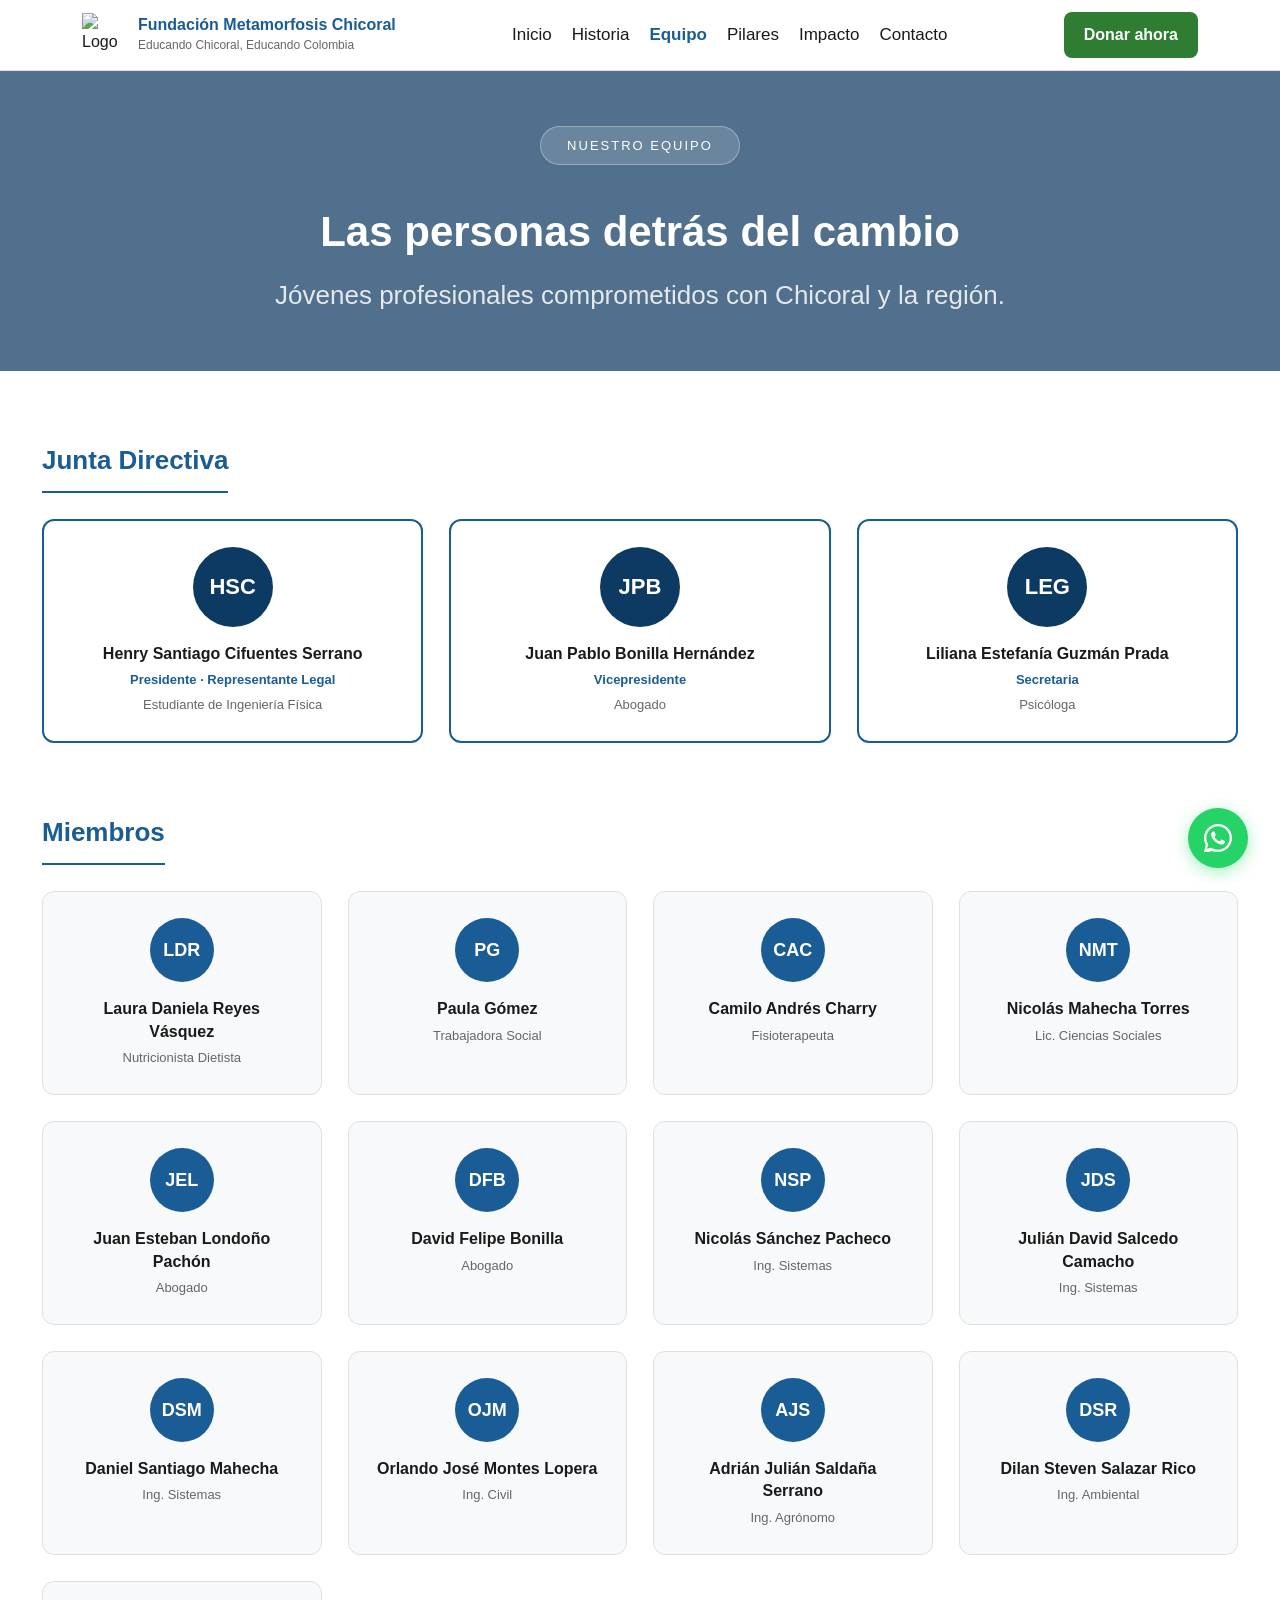
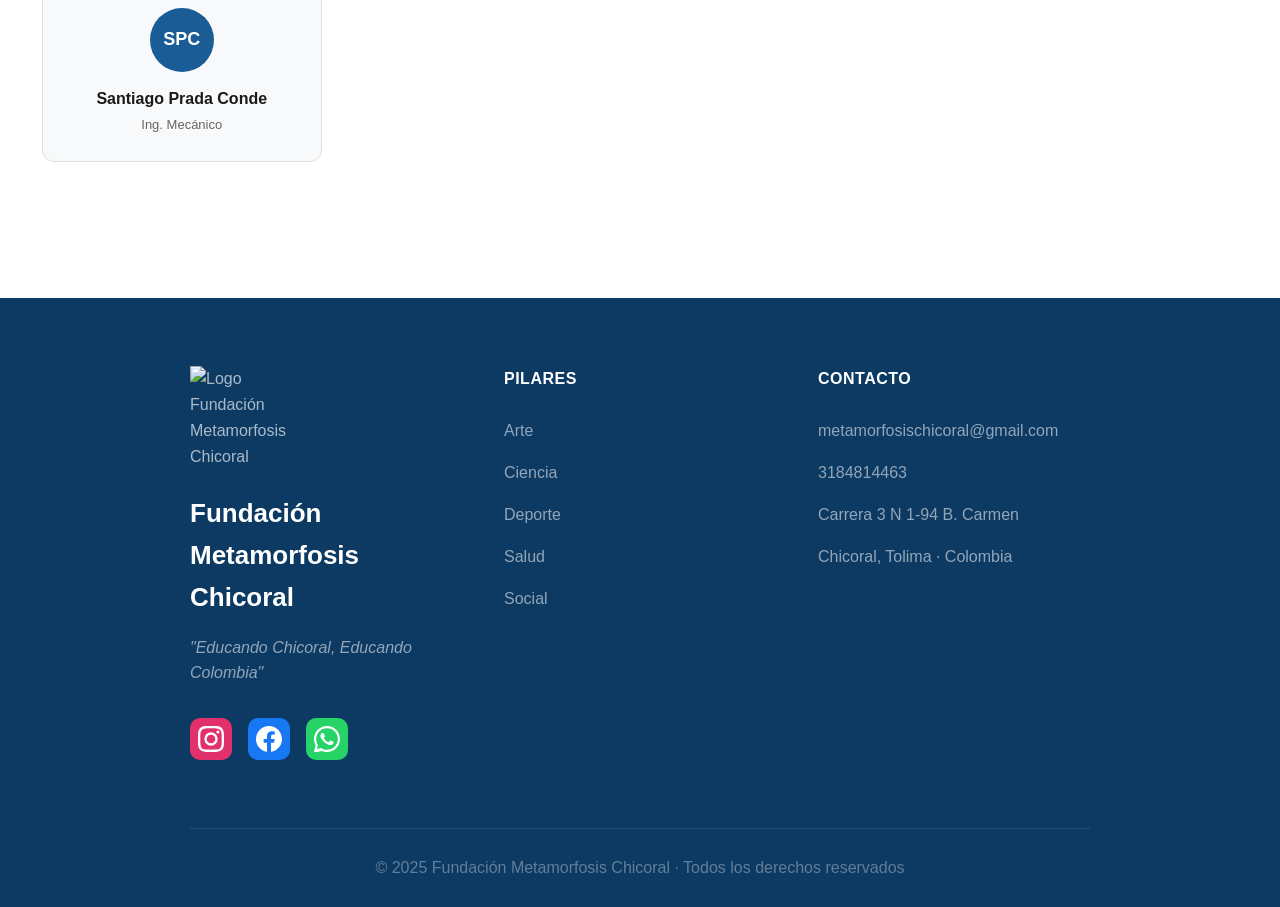
==== commit c933db7c: "feat: eliminar CTA redundante de historia y equipo" ====
--- a/equipo.html
+++ b/equipo.html
@@ -26,7 +26,6 @@
           <li><a href="equipo.html" class="active">Equipo</a></li>
           <li><a href="index.html#pilares">Pilares</a></li>
           <li><a href="index.html#impacto">Impacto</a></li>
-          <li><a href="index.html#voluntariado">Voluntariado</a></li>
           <li><a href="index.html#footer">Contacto</a></li>
         </ul>
         <a href="index.html#donaciones" class="nav-btn">Donar ahora</a>
@@ -148,22 +147,7 @@
       </div>
     </section>
 
-    <!-- CTA -->
-    <section id="cta">
-      <div class="cta-container">
-        <h2>Únete a nuestro equipo</h2>
-        <p>¿Quieres hacer parte del cambio en Chicoral? Contáctanos y únete como voluntario.</p>
-        <div class="cta-btns">
-          <a href="https://wa.me/573184814463" target="_blank" class="btn-wapp">
-            <svg xmlns="http://www.w3.org/2000/svg" width="18" height="18" viewBox="0 0 24 24" fill="#1b5e20"><path d="M17.472 14.382c-.297-.149-1.758-.867-2.03-.967-.273-.099-.471-.148-.67.15-.197.297-.767.966-.94 1.164-.173.199-.347.223-.644.075-.297-.15-1.255-.463-2.39-1.475-.883-.788-1.48-1.761-1.653-2.059-.173-.297-.018-.458.13-.606.134-.133.298-.347.446-.52.149-.174.198-.298.298-.497.099-.198.05-.371-.025-.52-.075-.149-.669-1.612-.916-2.207-.242-.579-.487-.5-.669-.51-.173-.008-.371-.01-.57-.01-.198 0-.52.074-.792.372-.272.297-1.04 1.016-1.04 2.479 0 1.462 1.065 2.875 1.213 3.074.149.198 2.096 3.2 5.077 4.487.709.306 1.262.489 1.694.625.712.227 1.36.195 1.871.118.571-.085 1.758-.719 2.006-1.413.248-.694.248-1.289.173-1.413-.074-.124-.272-.198-.57-.347z"/><path d="M12 0C5.373 0 0 5.373 0 12c0 2.127.557 4.126 1.526 5.855L.057 23.743a.75.75 0 0 0 .914.914l5.888-1.469A11.944 11.944 0 0 0 12 24c6.627 0 12-5.373 12-12S18.627 0 12 0zm0 22c-1.891 0-3.667-.523-5.188-1.427l-.372-.22-3.853.961.977-3.762-.242-.386A9.944 9.944 0 0 1 2 12C2 6.477 6.477 2 12 2s10 4.477 10 10-4.477 10-10 10z"/></svg>
-            Contáctanos por WhatsApp
-          </a>
-          <a href="index.html#voluntariado" class="btn-primary" style="background:var(--blanco);color:var(--verde-oscuro);">
-            Formulario de voluntariado
-          </a>
-        </div>
-      </div>
-    </section>
+    
 
     <!-- Footer -->
     <footer id="footer">
--- a/css/styles.css
+++ b/css/styles.css
@@ -66,8 +66,8 @@
 }
 
 .nav-logo img {
-  width: 52px;
-  height: 52px;
+  width: 44px;
+  height: 44px;
   object-fit: contain;
 }
 
@@ -77,14 +77,14 @@
 }
 
 .nav-logo-nombre {
-  font-size: 18px;
+  font-size: 16px;
   font-weight: 600;
   color: var(--azul);
   line-height: 1.3;
 }
 
 .nav-logo-slogan {
-  font-size: 13px;
+  font-size: 12px;
   color: var(--gris-texto);
 }
 
@@ -96,7 +96,7 @@
 
 .nav-links a {
   text-decoration: none;
-  font-size: 15px;
+  font-size: 17px;
   color: var(--texto);
   transition: color 0.2s;
   white-space: nowrap;
@@ -109,9 +109,9 @@
 .nav-btn {
   background: var(--verde);
   color: var(--blanco);
-  padding: 10px var(--s2);
+  padding: 10px 20px;
   border-radius: 8px;
-  font-size: 15px;
+  font-size: 16px;
   font-weight: 600;
   text-decoration: none;
   transition: background 0.2s;
@@ -1372,4 +1372,7 @@
 .nav-links a.active {
   color: var(--azul);
   font-weight: 600;
+}
+#historia {
+  padding-top: var(--s3);
 }
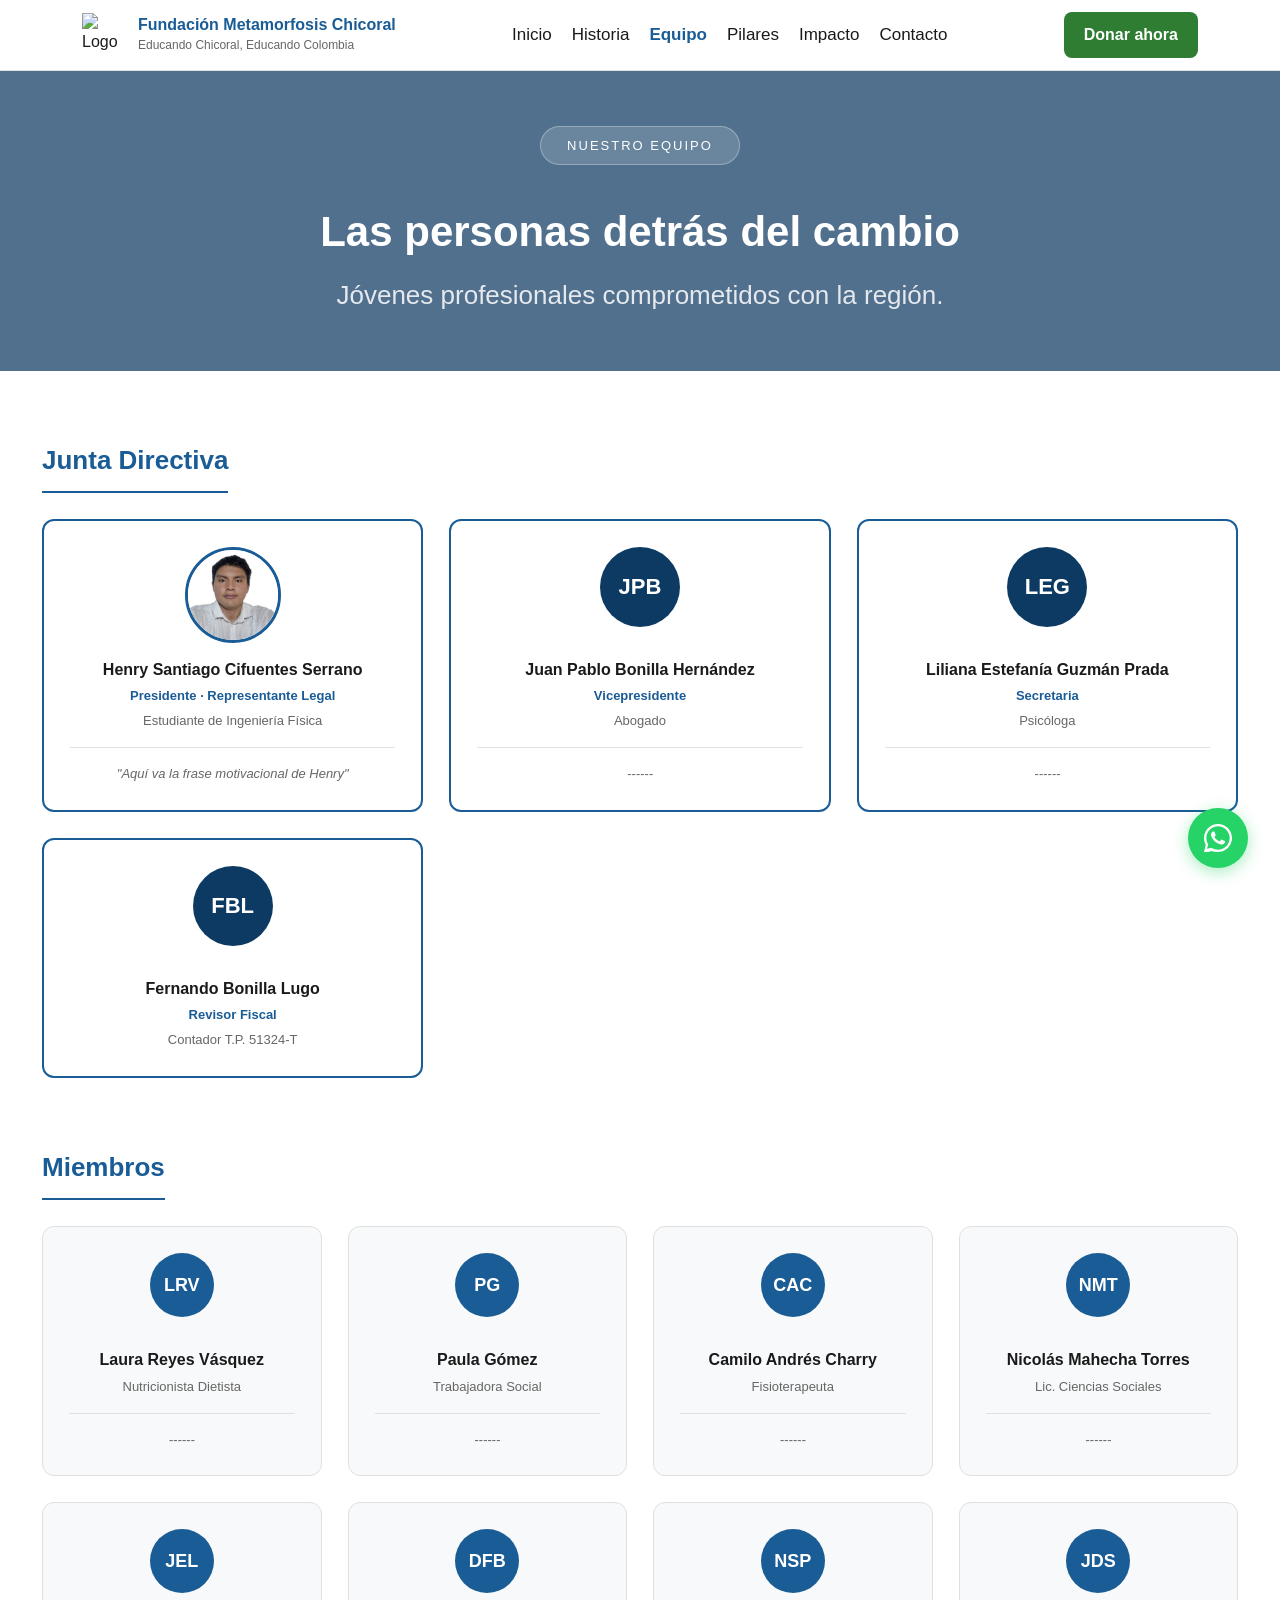
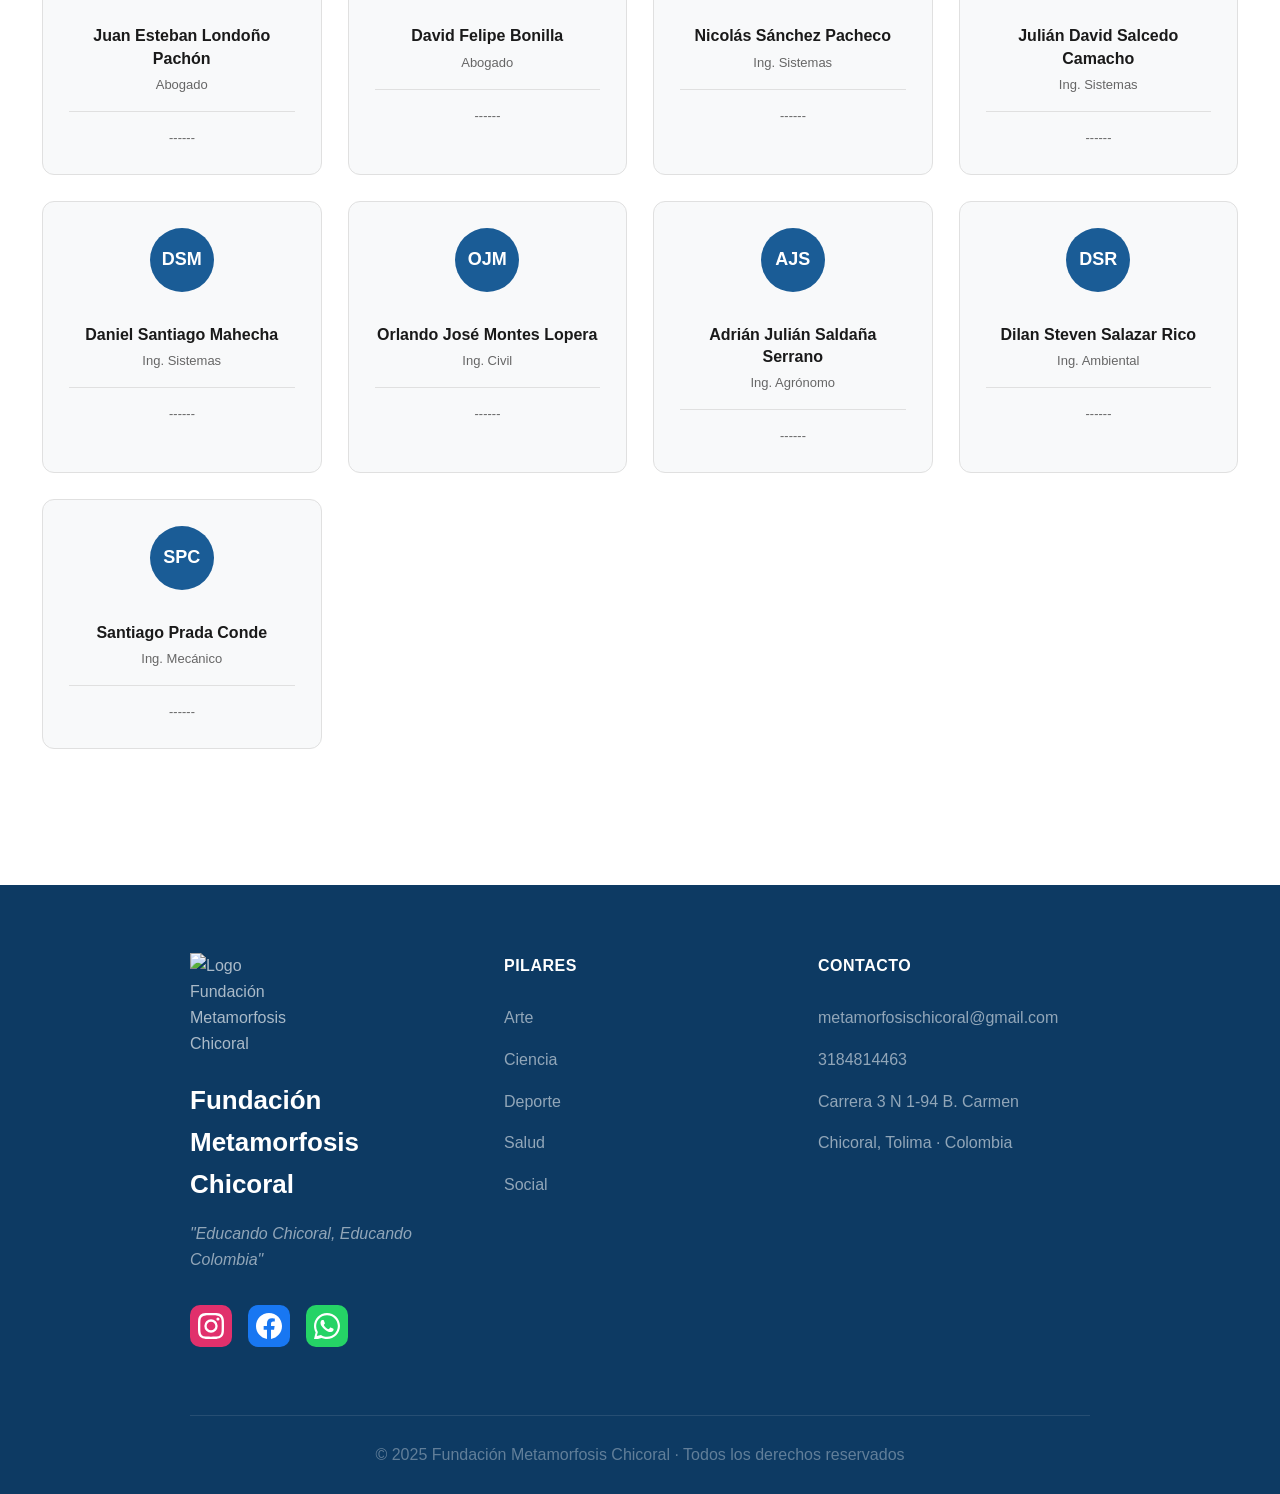
==== commit bfeaf50a: "feat: mapa Google Maps en footer, equipo con fotos y frases" ====
--- a/equipo.html
+++ b/equipo.html
@@ -41,7 +41,7 @@
       <div class="page-hero-content">
         <span class="hero-tag">Nuestro equipo</span>
         <h1>Las personas detrás del cambio</h1>
-        <p>Jóvenes profesionales comprometidos con Chicoral y la región.</p>
+        <p>Jóvenes profesionales comprometidos con la región.</p>
       </div>
     </div>
 
@@ -52,94 +52,186 @@
         <div class="equipo-bloque">
           <h3 class="equipo-titulo">Junta Directiva</h3>
           <div class="equipo-grid junta-grid">
-            <div class="miembro-card junta">
-              <div class="miembro-avatar">HSC</div>
+
+            <div class="miembro-card junta">
+              <div class="miembro-foto-container">
+                <img src="img/equipo/hsc.jpeg" alt="Henry Santiago Cifuentes" class="miembro-foto" onerror="this.style.display='none'; this.nextElementSibling.style.display='flex';" />
+                <div class="miembro-avatar" style="display:none;">HSC</div>
+              </div>
               <div class="miembro-nombre">Henry Santiago Cifuentes Serrano</div>
               <div class="miembro-cargo">Presidente · Representante Legal</div>
               <div class="miembro-profesion">Estudiante de Ingeniería Física</div>
-            </div>
-            <div class="miembro-card junta">
-              <div class="miembro-avatar">JPB</div>
+              <div class="miembro-frase">"Aquí va la frase motivacional de Henry"</div>
+            </div>
+
+            <div class="miembro-card junta">
+              <div class="miembro-foto-container">
+                <img src="img/equipo/jpb.jpg" alt="Juan Pablo Bonilla" class="miembro-foto" onerror="this.style.display='none'; this.nextElementSibling.style.display='flex';" />
+                <div class="miembro-avatar" style="display:none;">JPB</div>
+              </div>
               <div class="miembro-nombre">Juan Pablo Bonilla Hernández</div>
               <div class="miembro-cargo">Vicepresidente</div>
               <div class="miembro-profesion">Abogado</div>
-            </div>
-            <div class="miembro-card junta">
-              <div class="miembro-avatar">LEG</div>
+              <div class="miembro-frase">------</div>
+            </div>
+
+            <div class="miembro-card junta">
+              <div class="miembro-foto-container">
+                <img src="img/equipo/leg.jpg" alt="Liliana Guzmán" class="miembro-foto" onerror="this.style.display='none'; this.nextElementSibling.style.display='flex';" />
+                <div class="miembro-avatar" style="display:none;">LEG</div>
+              </div>
               <div class="miembro-nombre">Liliana Estefanía Guzmán Prada</div>
               <div class="miembro-cargo">Secretaria</div>
               <div class="miembro-profesion">Psicóloga</div>
-            </div>
+              <div class="miembro-frase">------</div>
+            </div>
+
+            <div class="miembro-card junta">
+              <div class="miembro-foto-container">
+                <img src="img/equipo/fbl.jpg" alt="Fernando Bonilla Lugo" class="miembro-foto" onerror="this.style.display='none'; this.nextElementSibling.style.display='flex';" />
+                <div class="miembro-avatar" style="display:none;">FBL</div>
+              </div>
+              <div class="miembro-nombre">Fernando Bonilla Lugo</div>
+              <div class="miembro-cargo">Revisor Fiscal</div>
+              <div class="miembro-profesion">Contador T.P. 51324-T</div>
+              
+            </div>
+
           </div>
         </div>
 
         <div class="equipo-bloque">
           <h3 class="equipo-titulo">Miembros</h3>
           <div class="equipo-grid miembros-grid">
-            <div class="miembro-card">
-              <div class="miembro-avatar">LDR</div>
-              <div class="miembro-nombre">Laura Daniela Reyes Vásquez</div>
+
+            <div class="miembro-card">
+              <div class="miembro-foto-container">
+                <img src="img/equipo/ldr.jpg" alt="Laura Daniela Reyes" class="miembro-foto" onerror="this.style.display='none'; this.nextElementSibling.style.display='flex';" />
+                <div class="miembro-avatar" style="display:none;">LRV</div>
+              </div>
+              <div class="miembro-nombre">Laura Reyes Vásquez</div>
               <div class="miembro-profesion">Nutricionista Dietista</div>
-            </div>
-            <div class="miembro-card">
-              <div class="miembro-avatar">PG</div>
+              <div class="miembro-frase">------</div>
+            </div>
+
+            <div class="miembro-card">
+              <div class="miembro-foto-container">
+                <img src="img/equipo/pg.jpg" alt="Paula Gómez" class="miembro-foto" onerror="this.style.display='none'; this.nextElementSibling.style.display='flex';" />
+                <div class="miembro-avatar" style="display:none;">PG</div>
+              </div>
               <div class="miembro-nombre">Paula Gómez</div>
               <div class="miembro-profesion">Trabajadora Social</div>
-            </div>
-            <div class="miembro-card">
-              <div class="miembro-avatar">CAC</div>
+              <div class="miembro-frase">------</div>
+            </div>
+
+            <div class="miembro-card">
+              <div class="miembro-foto-container">
+                <img src="img/equipo/cac.jpg" alt="Camilo Andrés Charry" class="miembro-foto" onerror="this.style.display='none'; this.nextElementSibling.style.display='flex';" />
+                <div class="miembro-avatar" style="display:none;">CAC</div>
+              </div>
               <div class="miembro-nombre">Camilo Andrés Charry</div>
               <div class="miembro-profesion">Fisioterapeuta</div>
-            </div>
-            <div class="miembro-card">
-              <div class="miembro-avatar">NMT</div>
+              <div class="miembro-frase">------</div>
+            </div>
+
+            <div class="miembro-card">
+              <div class="miembro-foto-container">
+                <img src="img/equipo/nmt.jpg" alt="Nicolás Mahecha Torres" class="miembro-foto" onerror="this.style.display='none'; this.nextElementSibling.style.display='flex';" />
+                <div class="miembro-avatar" style="display:none;">NMT</div>
+              </div>
               <div class="miembro-nombre">Nicolás Mahecha Torres</div>
               <div class="miembro-profesion">Lic. Ciencias Sociales</div>
-            </div>
-            <div class="miembro-card">
-              <div class="miembro-avatar">JEL</div>
+              <div class="miembro-frase">------</div>
+            </div>
+
+            <div class="miembro-card">
+              <div class="miembro-foto-container">
+                <img src="img/equipo/jel.jpg" alt="Juan Esteban Londoño" class="miembro-foto" onerror="this.style.display='none'; this.nextElementSibling.style.display='flex';" />
+                <div class="miembro-avatar" style="display:none;">JEL</div>
+              </div>
               <div class="miembro-nombre">Juan Esteban Londoño Pachón</div>
               <div class="miembro-profesion">Abogado</div>
-            </div>
-            <div class="miembro-card">
-              <div class="miembro-avatar">DFB</div>
+              <div class="miembro-frase">------</div>
+            </div>
+
+            <div class="miembro-card">
+              <div class="miembro-foto-container">
+                <img src="img/equipo/dfb.jpg" alt="David Felipe Bonilla" class="miembro-foto" onerror="this.style.display='none'; this.nextElementSibling.style.display='flex';" />
+                <div class="miembro-avatar" style="display:none;">DFB</div>
+              </div>
               <div class="miembro-nombre">David Felipe Bonilla</div>
               <div class="miembro-profesion">Abogado</div>
-            </div>
-            <div class="miembro-card">
-              <div class="miembro-avatar">NSP</div>
+              <div class="miembro-frase">------</div>
+            </div>
+
+            <div class="miembro-card">
+              <div class="miembro-foto-container">
+                <img src="img/equipo/nsp.jpg" alt="Nicolás Sánchez Pacheco" class="miembro-foto" onerror="this.style.display='none'; this.nextElementSibling.style.display='flex';" />
+                <div class="miembro-avatar" style="display:none;">NSP</div>
+              </div>
               <div class="miembro-nombre">Nicolás Sánchez Pacheco</div>
               <div class="miembro-profesion">Ing. Sistemas</div>
-            </div>
-            <div class="miembro-card">
-              <div class="miembro-avatar">JDS</div>
+              <div class="miembro-frase">------</div>
+            </div>
+
+            <div class="miembro-card">
+              <div class="miembro-foto-container">
+                <img src="img/equipo/jds.jpg" alt="Julián David Salcedo" class="miembro-foto" onerror="this.style.display='none'; this.nextElementSibling.style.display='flex';" />
+                <div class="miembro-avatar" style="display:none;">JDS</div>
+              </div>
               <div class="miembro-nombre">Julián David Salcedo Camacho</div>
               <div class="miembro-profesion">Ing. Sistemas</div>
-            </div>
-            <div class="miembro-card">
-              <div class="miembro-avatar">DSM</div>
+              <div class="miembro-frase">------</div>
+            </div>
+
+            <div class="miembro-card">
+              <div class="miembro-foto-container">
+                <img src="img/equipo/dsm.jpg" alt="Daniel Santiago Mahecha" class="miembro-foto" onerror="this.style.display='none'; this.nextElementSibling.style.display='flex';" />
+                <div class="miembro-avatar" style="display:none;">DSM</div>
+              </div>
               <div class="miembro-nombre">Daniel Santiago Mahecha</div>
               <div class="miembro-profesion">Ing. Sistemas</div>
-            </div>
-            <div class="miembro-card">
-              <div class="miembro-avatar">OJM</div>
+              <div class="miembro-frase">------</div>
+            </div>
+
+            <div class="miembro-card">
+              <div class="miembro-foto-container">
+                <img src="img/equipo/ojm.jpg" alt="Orlando José Montes" class="miembro-foto" onerror="this.style.display='none'; this.nextElementSibling.style.display='flex';" />
+                <div class="miembro-avatar" style="display:none;">OJM</div>
+              </div>
               <div class="miembro-nombre">Orlando José Montes Lopera</div>
               <div class="miembro-profesion">Ing. Civil</div>
-            </div>
-            <div class="miembro-card">
-              <div class="miembro-avatar">AJS</div>
+              <div class="miembro-frase">------</div>
+            </div>
+
+            <div class="miembro-card">
+              <div class="miembro-foto-container">
+                <img src="img/equipo/ajs.jpg" alt="Adrián Julián Saldaña" class="miembro-foto" onerror="this.style.display='none'; this.nextElementSibling.style.display='flex';" />
+                <div class="miembro-avatar" style="display:none;">AJS</div>
+              </div>
               <div class="miembro-nombre">Adrián Julián Saldaña Serrano</div>
               <div class="miembro-profesion">Ing. Agrónomo</div>
-            </div>
-            <div class="miembro-card">
-              <div class="miembro-avatar">DSR</div>
+              <div class="miembro-frase">------</div>
+            </div>
+
+            <div class="miembro-card">
+              <div class="miembro-foto-container">
+                <img src="img/equipo/dsr.jpg" alt="Dilan Steven Salazar" class="miembro-foto" onerror="this.style.display='none'; this.nextElementSibling.style.display='flex';" />
+                <div class="miembro-avatar" style="display:none;">DSR</div>
+              </div>
               <div class="miembro-nombre">Dilan Steven Salazar Rico</div>
               <div class="miembro-profesion">Ing. Ambiental</div>
-            </div>
-            <div class="miembro-card">
-              <div class="miembro-avatar">SPC</div>
+              <div class="miembro-frase">------</div>
+            </div>
+
+            <div class="miembro-card">
+              <div class="miembro-foto-container">
+                <img src="img/equipo/spc.jpg" alt="Santiago Prada Conde" class="miembro-foto" onerror="this.style.display='none'; this.nextElementSibling.style.display='flex';" />
+                <div class="miembro-avatar" style="display:none;">SPC</div>
+              </div>
               <div class="miembro-nombre">Santiago Prada Conde</div>
               <div class="miembro-profesion">Ing. Mecánico</div>
+              <div class="miembro-frase">------</div>
             </div>
           </div>
         </div>
--- a/css/styles.css
+++ b/css/styles.css
@@ -1375,4 +1375,63 @@
 }
 #historia {
   padding-top: var(--s3);
+}
+
+/* ===== FOTOS EQUIPO ===== */
+.miembro-foto-container {
+  width: 80px;
+  height: 80px;
+  margin: 0 auto var(--s1);
+  position: relative;
+}
+
+.miembro-foto {
+  width: 80px;
+  height: 80px;
+  border-radius: 50%;
+  object-fit: cover;
+  object-position: center top;
+  border: 3px solid var(--azul);
+}
+
+.miembro-card.junta .miembro-foto {
+  width: 96px;
+  height: 96px;
+  border-width: 3px;
+}
+
+.miembro-card.junta .miembro-foto-container {
+  width: 96px;
+  height: 96px;
+}
+
+.miembro-frase {
+  font-size: 13px;
+  color: var(--gris-texto);
+  font-style: italic;
+  margin-top: var(--s1);
+  line-height: 1.5;
+  border-top: 1px solid #e0e0e0;
+  padding-top: var(--s1);
+}
+
+/* ===== MAPA FOOTER ===== */
+.footer-mapa {
+  border-top: 1px solid rgba(255,255,255,0.1);
+  overflow: hidden;
+}
+
+.footer-mapa iframe {
+  opacity: 0.85;
+  transition: opacity 0.2s;
+}
+
+.footer-mapa iframe:hover {
+  opacity: 1;
+}
+
+@media (max-width: 768px) {
+  .footer-mapa iframe {
+    height: 220px;
+  }
 }
